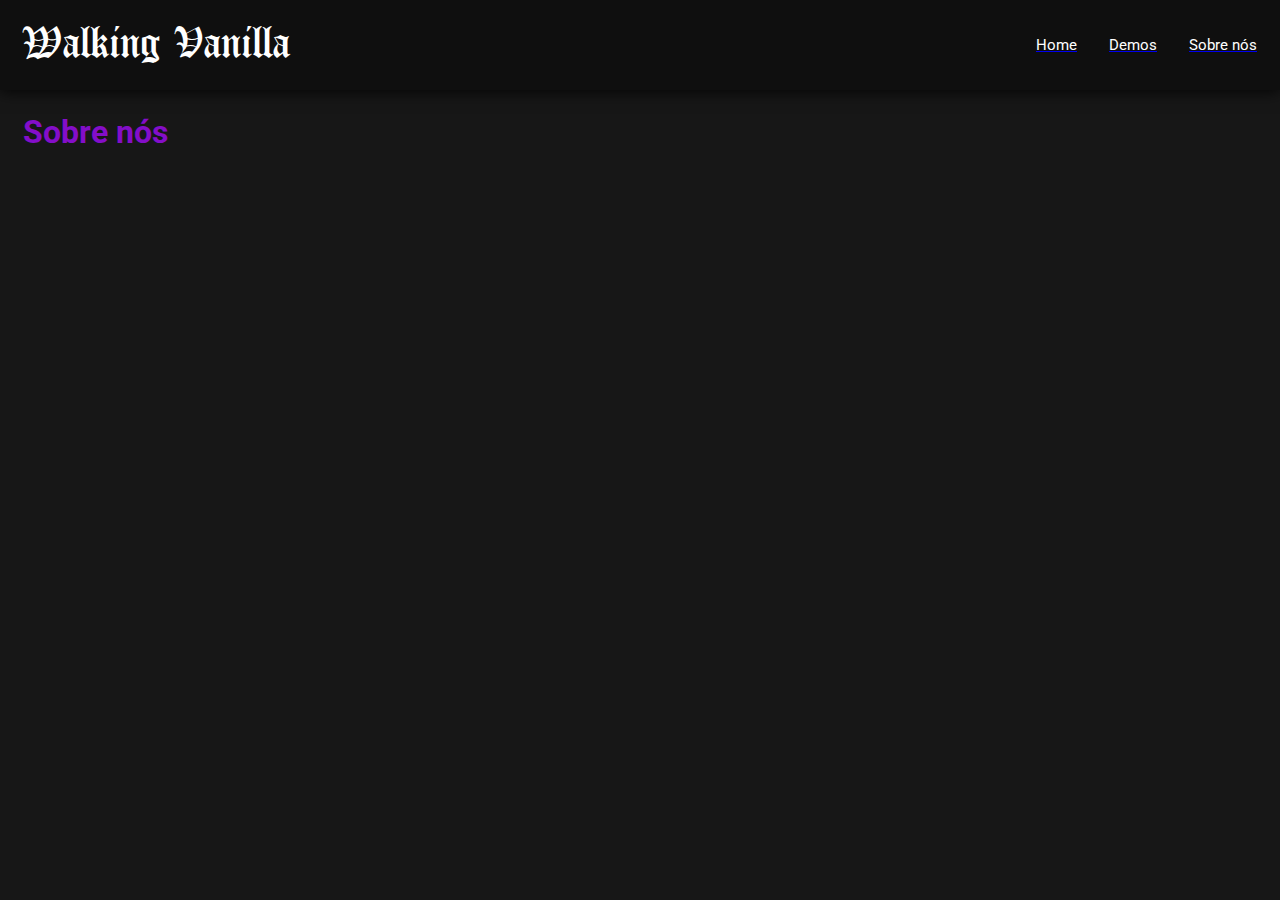
==== about-us.html @ 93aa682b "initial commit" ====
<!DOCTYPE html>
<html lang="pt-br">
<head>
    <meta charset="UTF-8">
    <meta http-equiv="X-UA-Compatible" content="IE=edge">
    <meta name="viewport" content="width=device-width, initial-scale=1.0">
    <link rel="stylesheet" href="styles/style.css">
    <title>Walking Vanilla</title>
</head>
<body>

    <header>
        <div>Walking Vanilla</div>
        <ul>
            <a href="index.html"><li>Home</li></a>
            <a href="demos.html"><li>Demos</li></a>
            <a href="about-us.html"><li>Sobre nós</li></a>
        </ul>
    </header>
    
    <h1>Sobre nós</h1>

</body>
</html>
---- styles/style.css ----
@import url('https://fonts.googleapis.com/css2?family=Roboto:ital,wght@1,100&family=UnifrakturCook:wght@700&display=swap');

@font-face {
    font-family:"Canterbury";
    src: url("../components/fonts/Canterbury.ttf") format("truetype");
  }

* {
    margin: 0;
    padding: 0;
}

h1 {
    color: rgb(132, 14, 201);
    margin: 23px;
}

body {
    font-family: 'Roboto';
    background-color: rgb(23, 23, 23);
    margin: 0 auto;
}

header {
    height:  10vh;
    display: flex;
    justify-content: space-between;
    background-color: rgb(15, 15, 15);
    box-shadow: 0 0 1rem black;
}

ul {
    display: flex;
    margin: 23px;
    margin-top: auto;
    margin-bottom: auto;
}

li {
    font-size: 15px;
    color: white;
    list-style-type: none;
    cursor: pointer;
    padding-left: 2rem;
}

div {
    font-family: 'Canterbury';
    font-size: 45px;
    color: white;
    margin: 23px;
    margin-top: auto;
    margin-bottom: auto;
    padding-right: 2rem;
}
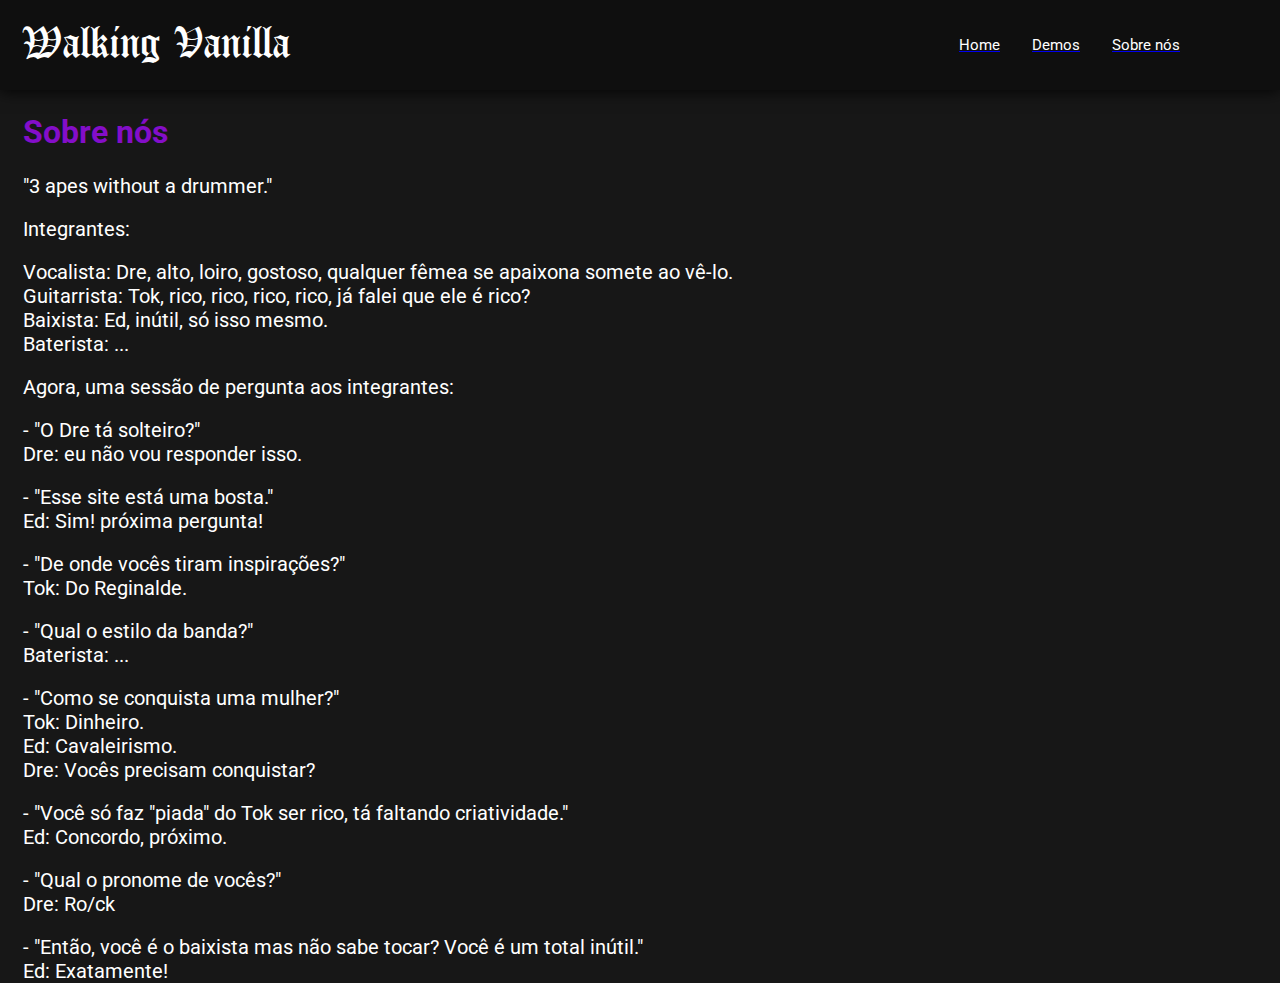
==== commit 239b0bf8: "prototype finalized" ====
--- a/about-us.html
+++ b/about-us.html
@@ -4,7 +4,8 @@
     <meta charset="UTF-8">
     <meta http-equiv="X-UA-Compatible" content="IE=edge">
     <meta name="viewport" content="width=device-width, initial-scale=1.0">
-    <link rel="stylesheet" href="styles/style.css">
+    <link rel="stylesheet" href="styles/style-about-us.css">
+    <link rel="shortcut icon" href="components/images/favicon.ico"/>
     <title>Walking Vanilla</title>
 </head>
 <body>
@@ -20,5 +21,54 @@
     
     <h1>Sobre nós</h1>
 
+    <p>"3 apes without a drummer."</p>
+
+    <br>
+
+    <p>Integrantes:</p>
+    <br>  
+
+    <p>Vocalista: Dre, alto, loiro, gostoso, qualquer fêmea se apaixona somete ao vê-lo.</p>
+    <p>Guitarrista: Tok, rico, rico, rico, rico, já falei que ele é rico?</p>
+    <p>Baixista: Ed, inútil, só isso mesmo.</p>
+    <p>Baterista: ...</p>
+    <br>
+    
+    <p>Agora, uma sessão de pergunta aos integrantes:</p>
+    <br>
+
+    <p>- "O Dre tá solteiro?"</p>
+    <p>Dre: eu não vou responder isso.</p>
+    <br>
+
+    <p>- "Esse site está uma bosta."</p>
+    <p>Ed: Sim! próxima pergunta!</p>
+    <br>
+
+    <p>- "De onde vocês tiram inspirações?"</p>
+    <p>Tok: Do Reginalde.</p>
+    <br>
+
+    <p>- "Qual o estilo da banda?"</p>
+    <p>Baterista: ...</p>
+    <br>
+
+    <p>- "Como se conquista uma mulher?"</p>
+    <p>Tok: Dinheiro.</p>
+    <p>Ed: Cavaleirismo.</p>
+    <p>Dre: Vocês precisam conquistar?</p>
+    <br>
+
+    <p>- "Você só faz "piada" do Tok ser rico, tá faltando criatividade."</p>
+    <p>Ed: Concordo, próximo.</p>
+    <br>
+
+    <p>- "Qual o pronome de vocês?"</p>
+    <p>Dre: Ro/ck</p>
+    <br>
+
+    <p>- "Então, você é o baixista mas não sabe tocar? Você é um total inútil."</p>
+    <p>Ed: Exatamente!</p>
+
 </body>
 </html>--- a/styles/style-about-us.css
+++ b/styles/style-about-us.css
@@ -0,0 +1,68 @@
+@import url('https://fonts.googleapis.com/css2?family=Roboto:ital,wght@1,100&family=UnifrakturCook:wght@700&display=swap');
+
+@font-face {
+    font-family:"Canterbury";
+    src: url("../components/fonts/Canterbury.ttf") format("truetype");
+  }
+
+* {
+    margin: 0;
+    padding: 0;
+}
+
+h1 {
+    color: rgb(132, 14, 201);
+    margin: 23px;
+}
+
+body {
+    font-family: 'Roboto';
+    background-color: rgb(23, 23, 23);
+    margin: 0 auto;
+}
+
+header {
+    height:  10vh;
+    display: flex;
+    justify-content: space-between;
+    background-color: rgb(15, 15, 15);
+    box-shadow: 0 0 1rem black;
+}
+
+ul {
+    display: flex;
+    margin: 23px;
+    margin-top: auto;
+    margin-bottom: auto;
+    margin-right: 100px;
+}
+
+li {
+    font-size: 15px;
+    color: white;
+    list-style-type: none;
+    cursor: pointer;
+    padding-left: 2rem;
+}
+
+li:hover {
+    color: rgb(132, 14, 201);
+    transition: 0.3s all;
+}
+
+div {
+    font-family: 'Canterbury';
+    font-size: 45px;
+    color: white;
+    margin: 23px;
+    margin-top: auto;
+    margin-bottom: auto;
+    padding-right: 2rem;
+}
+
+p {
+    font-size: 20px;
+    margin-left: 23px;
+    margin-top: auto;
+    color: white;
+}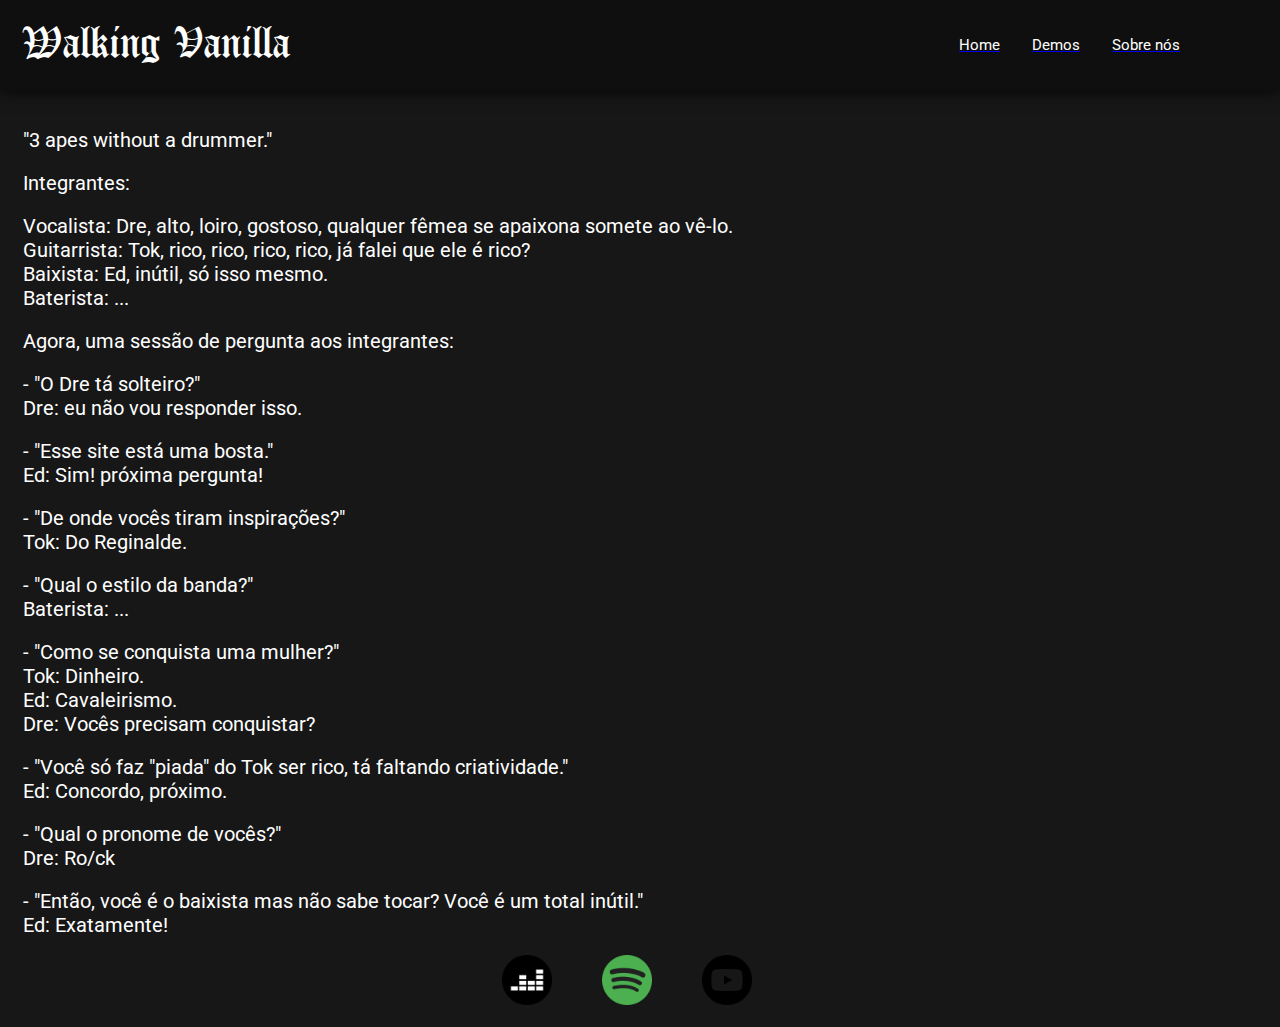
==== commit 54bcc5db: "Add files via upload" ====
--- a/about-us.html
+++ b/about-us.html
@@ -5,7 +5,7 @@
     <meta http-equiv="X-UA-Compatible" content="IE=edge">
     <meta name="viewport" content="width=device-width, initial-scale=1.0">
     <link rel="stylesheet" href="styles/style-about-us.css">
-    <link rel="shortcut icon" href="components/images/favicon.ico"/>
+    <link rel="shortcut icon" href="components/images/logo.jpg"/>
     <title>Walking Vanilla</title>
 </head>
 <body>
@@ -18,8 +18,9 @@
             <a href="about-us.html"><li>Sobre nós</li></a>
         </ul>
     </header>
-    
-    <h1>Sobre nós</h1>
+
+    <br>
+    <br>
 
     <p>"3 apes without a drummer."</p>
 
@@ -70,5 +71,19 @@
     <p>- "Então, você é o baixista mas não sabe tocar? Você é um total inútil."</p>
     <p>Ed: Exatamente!</p>
 
+    <footer class="bottom-footer">
+
+        <ul>
+
+            <a href="https://www.deezer.com/br/artist/168159507" target="blank"><img src="components/images/deezer.png" alt="spotify-logo"></a>
+            <a href="https://open.spotify.com/artist/31E4hwQQ4S52ksHEc2KK5F"><img src="components/images/spotify.png" alt="spotify-logo"></a>
+            <a href="https://music.youtube.com/playlist?list=OLAK5uy_kozS2KkGlDel2j2wkyxZaOefLcPYTSY5k"><img src="components/images/youtube.png" alt="spotify-logo"></a>
+
+        </ul>
+
+
+    </footer>
+
 </body>
+
 </html>--- a/styles/style-about-us.css
+++ b/styles/style-about-us.css
@@ -27,6 +27,24 @@
     justify-content: space-between;
     background-color: rgb(15, 15, 15);
     box-shadow: 0 0 1rem black;
+}
+
+footer {
+    bottom: 0;
+    left: 0;
+    right: 0;
+    height:  10vh;
+    justify-content: space-around;
+    display: flex;
+}
+
+.bottom-footer a{
+    margin-left: 50px;
+}
+
+.bottom-footer img{
+    height: 50px;
+    width: 50px;
 }
 
 ul {
